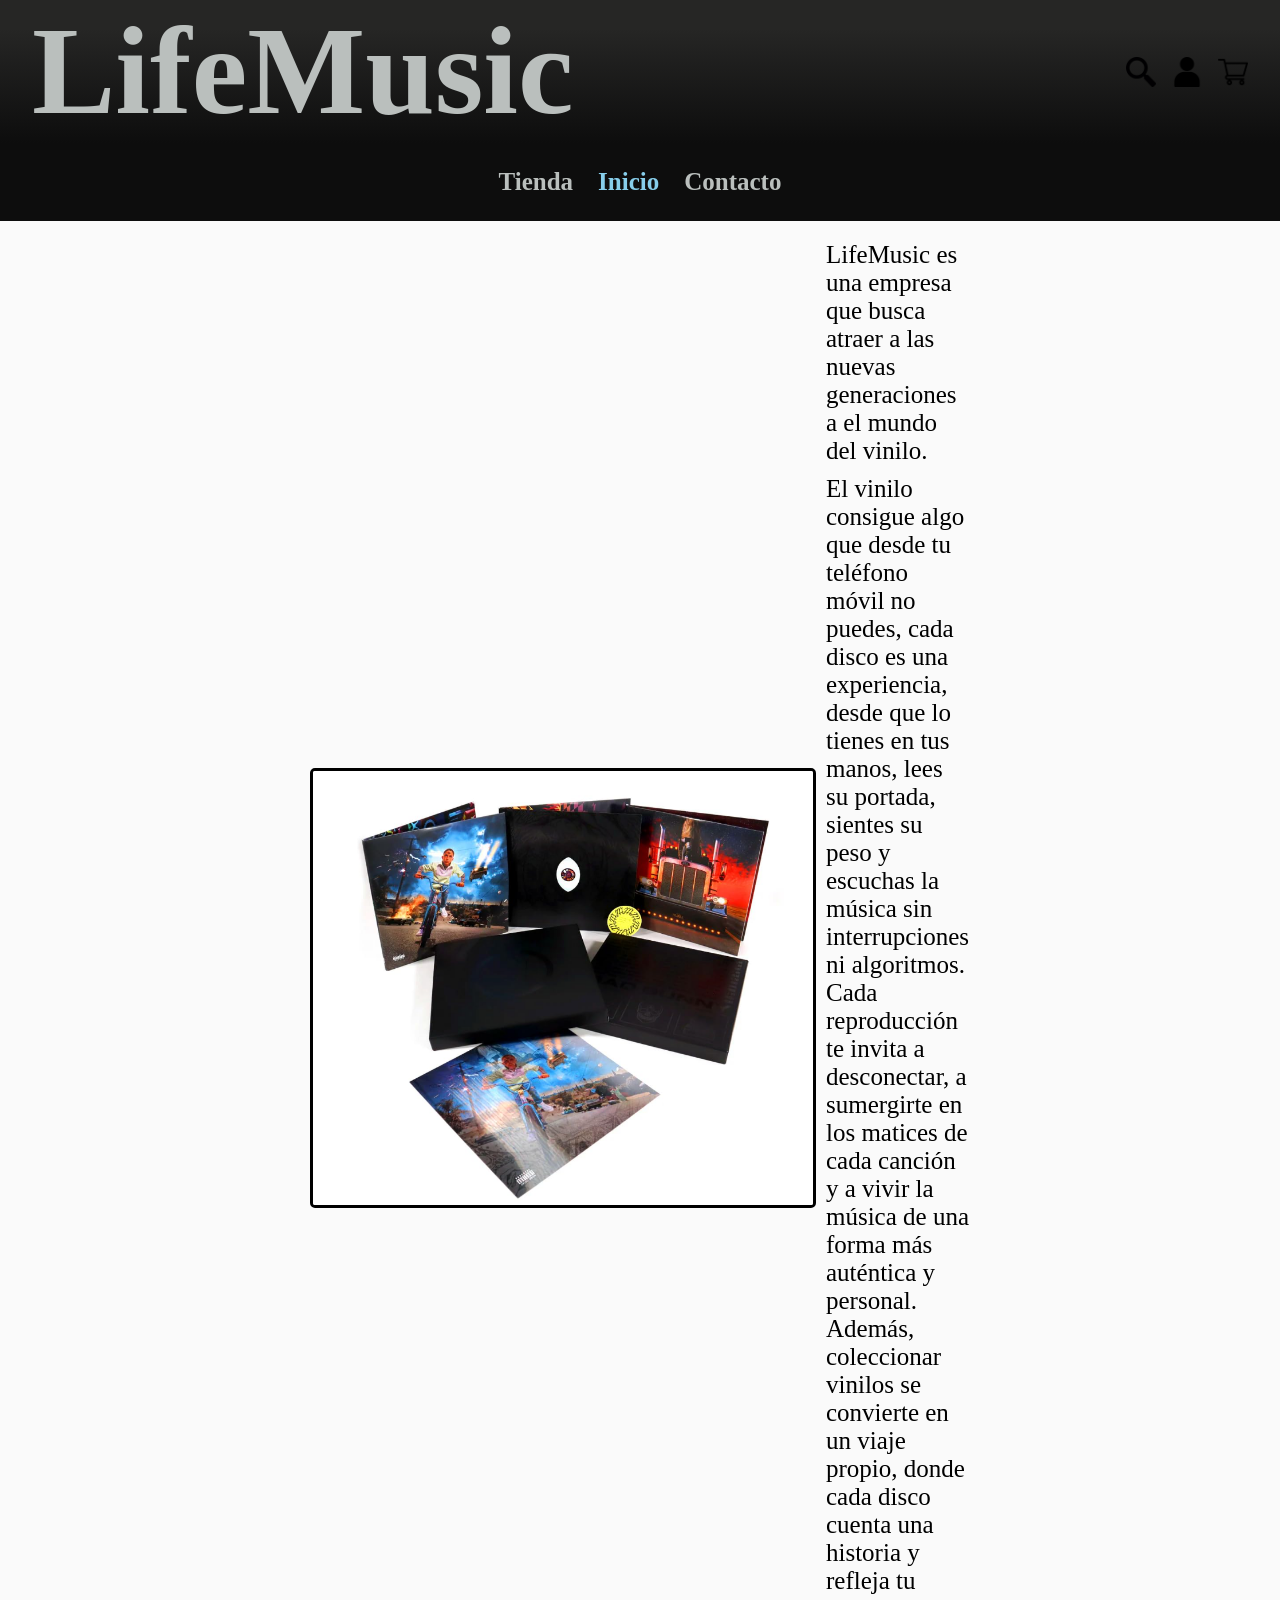
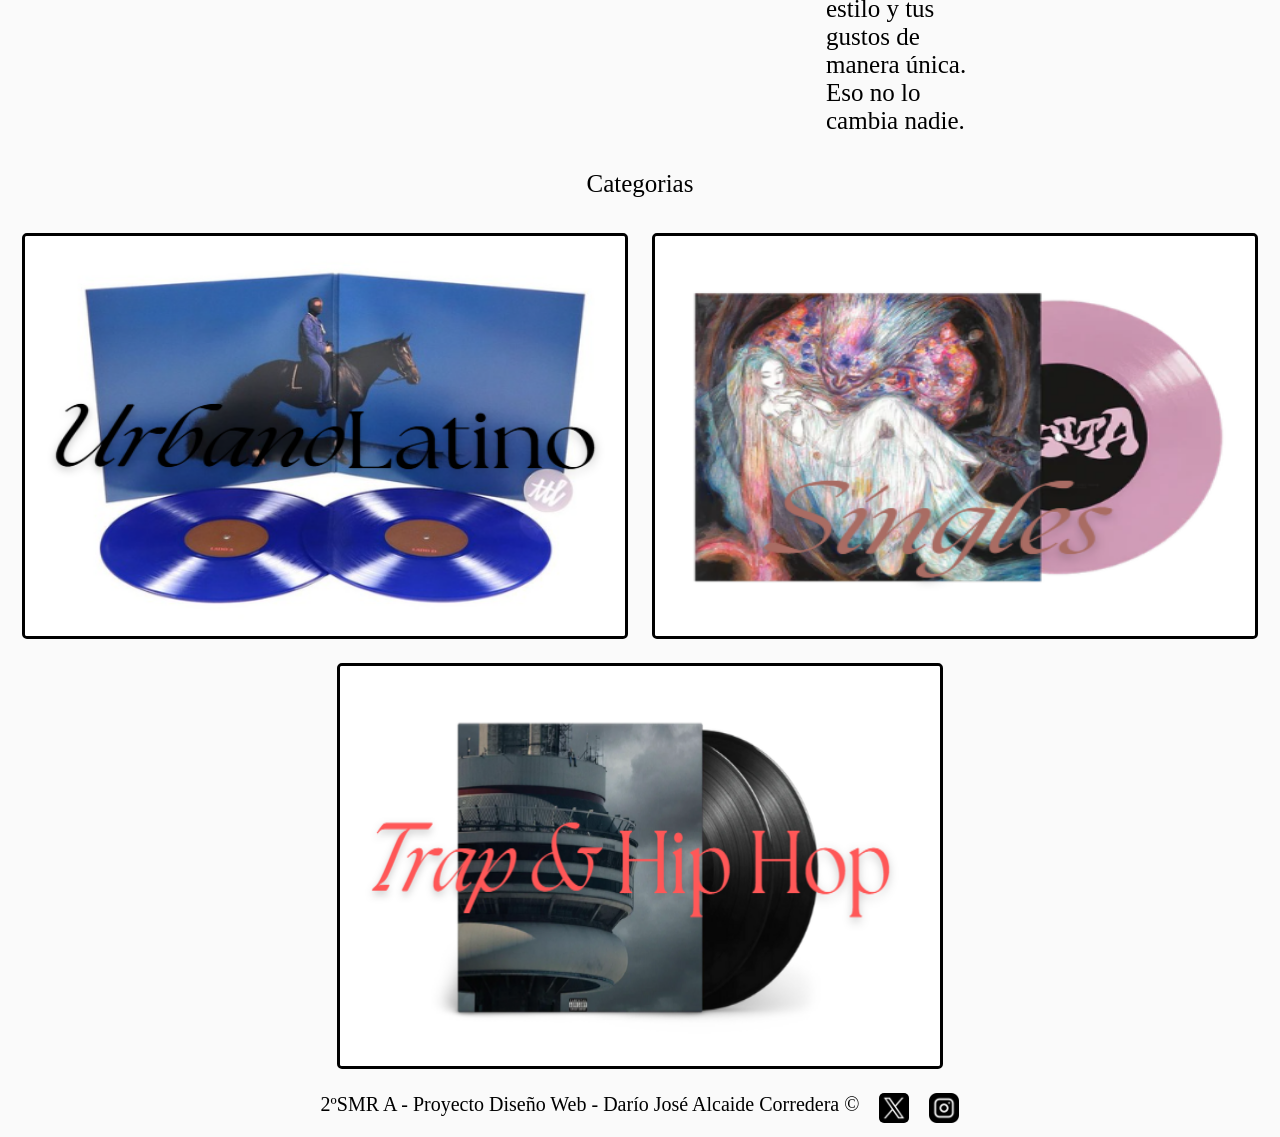
==== index.html @ 59ba2aa6 "aa" ====
<!DOCTYPE html>
<html lang="en">

<head>
    <meta charset="UTF-8">
    <meta name="viewport" content="width=device-width, initial-scale=1.0">
    <title>LifeMusic</title>
    <link rel="stylesheet" href="./styles.css">
    <link id="favicon" rel="icon" type="image/png" href="./img1/reproductor-de-vinilo.png">
</head>

<body>
    <header>
        <h1>LifeMusic</h1>
        <div class="logos">
            <img src="./img1/lupa.png" alt="">
            <img src="./img1/usuario.png" alt="">
            <img src="./img1/carrito.png" alt="">
        </div>
    </header>

    <nav>
        <a href="./pagina2/pagina1.html"><p>Tienda</p></a>
        <a href="./index.html"><p class="inicio">Inicio</p></a>
        <a href="./pagina3/contacto.html"><p>Contacto</p></a>
    </nav>

    <main>
        <div class="info">
            <img src="./img1/2.png" width="50%" height="50%" class="imagen">
            <div class="texto">
                <p>LifeMusic es una empresa que busca atraer a las nuevas generaciones a el mundo del vinilo.</p>
                <p>El vinilo consigue algo que desde tu teléfono móvil no puedes, cada disco es una experiencia, desde
                    que lo tienes en tus manos, lees su portada, sientes su peso y escuchas la música sin interrupciones
                    ni algoritmos. Cada reproducción te invita a desconectar, a sumergirte en los matices de cada
                    canción y a vivir la música de una forma más auténtica y personal. Además, coleccionar vinilos se
                    convierte en un viaje propio, donde cada disco cuenta una historia y refleja tu estilo y tus gustos
                    de manera única. Eso no lo cambia nadie.</p>
            </div>
        </div>
        <div class="categorias1">
            <p>Categorias</p>
        </div>
        <div class="categorias2">
            <img src="./img1/latino.png" alt="">
            <img src="./img1/singles.png" alt="">
            <img src="./img1/guiri.png" alt="">
        </div>
    </main>

    <footer>
        <p>2ºSMR A - Proyecto Diseño Web - Darío José Alcaide Corredera &copy;</p>
        <a href="https://twitter.com" target="_blank"><img src="./img1/twitter.png" alt="Twitter"></a>
        <a href="https://instagram.com" target="_blank"><img src="./img1/instagram.png" alt="Instagram"></a>
    </footer>
</body>

</html>
---- styles.css ----
body{
    margin: 0;
    display: grid;
    grid-template-areas:
    "header"
    "nav"
    "main"
    "footer";
    grid-template-rows: auto auto 1fr auto;
    min-height: 100vh;
}
                                                                                            /* header */
header {
    grid-area: header;
    display: flex;
    align-items: center;
    background-color: blue;
    padding: 0 2rem;
    background: linear-gradient(to bottom, #262625 20%, #0d0d0d 100%);
}

header h1{
    margin: 0;
    display: flex;
    flex: 1;
    text-align: center;
    font-size: 125px;
    color: #BABFBD;

}

.logos{
    display: flex;
    gap: 1rem;
}

header img{
    width:30px ;
    height:30px ;
    
}
header img:hover{
    transform: scale(1.2);
}
                                                                                            /* nav */
nav{
    display: flex;
    justify-content: center;
    gap: 25px;
    text-align: center;
    background-color: #0d0d0d;
}

nav p:hover{
    color: skyblue;
    transform: scale(1.1);
}
nav a{
    text-decoration: none;
    font-weight: bold;
    font-size: 25px;
    color: inherit;
    color: #BABFBD;

}

.inicio{
    color: skyblue;
}
                                                                                            /* main */

main{
    display: grid;
    grid-template-rows: auto auto auto;
    grid-template-areas: 
    "info"
    "categorias1"
    "categorias2";
    background-color: #Fafafa;
    gap: 0;
}

.info{
    display: flex;
    flex-direction: row;
    align-items: center;
    background-color: #Fafafa;
    padding: 10px; 
    gap: 10px;
    margin-top: 10px;
}

.info .texto {
    display: flex;
    flex-direction: column;
    gap: 10px;
    margin-right: 300px;
    
}

.info p {
    font-size: 25px;
    margin: 0;
}

.imagen{
    border: 3px solid black; 
    border-radius: 5px;
    width: 500px;
    height: auto;
    margin-left: 300px;
}

.categorias1{
    margin: 0px;
    text-align: center;
    font-size: 25px;
}

.categorias2{
    margin: 0px;
    text-align: center;
}

.categorias2 img{
    width: 600px;
    height: 400px;
    border: 3px solid black; 
    border-radius: 5px;
    margin: 10px;
}

.categorias2 img:hover{
    transform: scale(1.1);
    border-color: #8c7c4d;
    transition: all 0.3s ease;
}
                                                                                            /* footer */
footer{
    background-color:#Fafafa;
    display: flex;
    justify-content: center;
}

footer p{
    font-size: 20px;
    margin: 10px;
}

footer img{
    width: 30px;
    height: 30px;
    margin: 10px;
    border-radius: 5px;
}
                                                                                            /* @media */

/* tablet */
@media (max-width: 1024px) {
    header h1 {
        font-size: 80px;
    }
    
    nav {
        gap: 15px;
    }
    
    nav a {
        font-size: 18px;
    }
}

/* movil */
@media (max-width: 768px) {
    header h1 {
        font-size: 50px;
        padding: 10px 0;
    }
    
    nav {
        gap: 10px;
        flex-wrap: wrap;
    }
    
    nav a {
        font-size: 16px;
    }
    
    .info {
        flex-direction: column;
        margin-top: 5px;
        padding: 10px 5px;
    }
    
    .info .texto {
        margin-right: 0;
    }
    
    .info p {
        font-size: 18px;
    }
    
    .imagen {
        width: 100%;
        height: auto;
        margin-left: 0;
    }
    
    .categorias2 img {
        width: 100%;
        height: auto;
    }
    
    .categorias1 {
        font-size: 20px;
    }
}
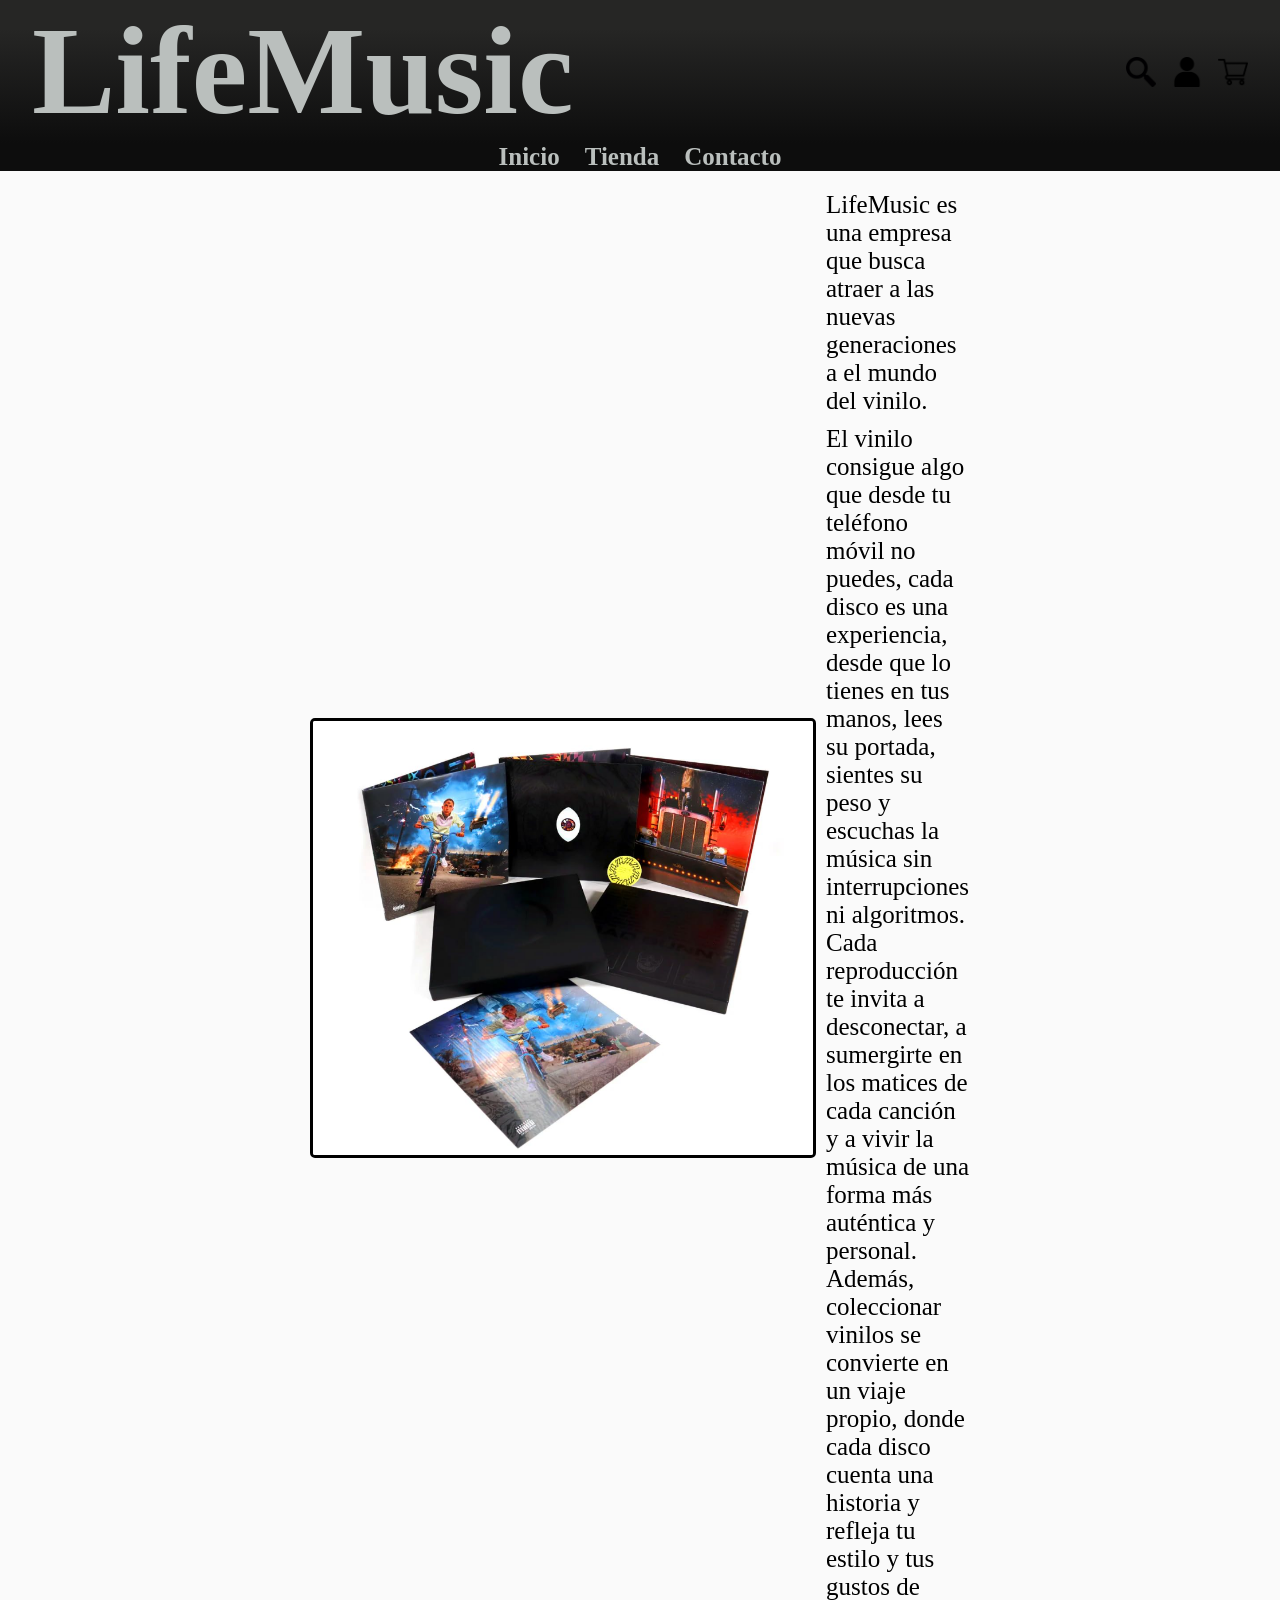
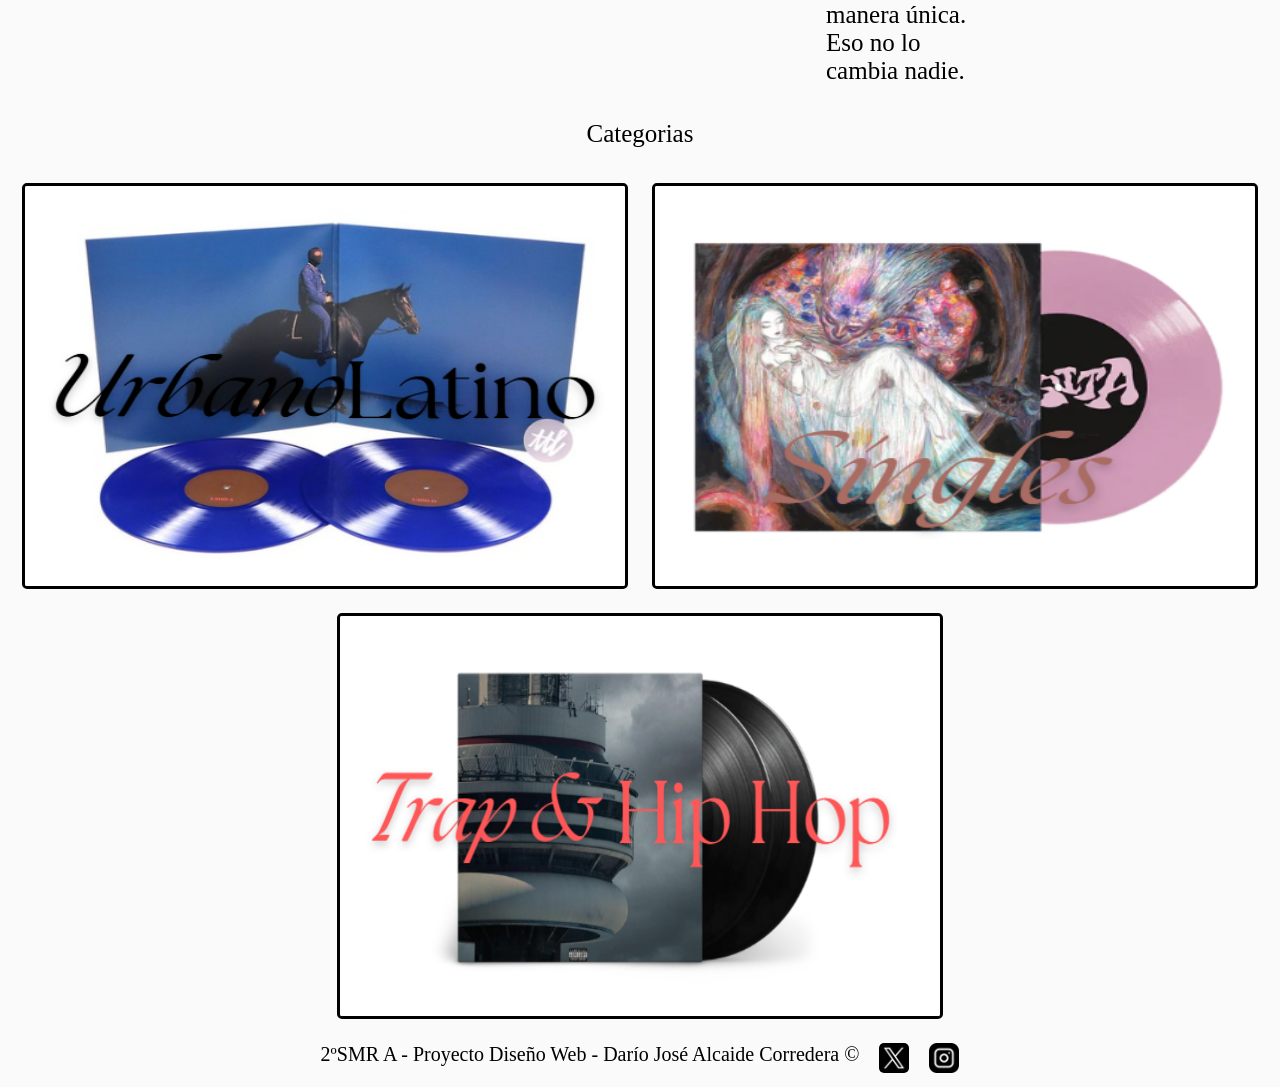
==== commit 3d47a2d2: "a" ====
--- a/index.html
+++ b/index.html
@@ -19,11 +19,11 @@
         </div>
     </header>
 
-    <nav>
-        <a href="./pagina2/pagina1.html"><p>Tienda</p></a>
-        <a href="./index.html"><p class="inicio">Inicio</p></a>
-        <a href="./pagina3/contacto.html"><p>Contacto</p></a>
-    </nav>
+<nav>
+    <a href="../index.html">Inicio</a>
+    <a href="./pagina1.html">Tienda</a>
+    <a href="../pagina3/contacto.html">Contacto</a>
+</nav>
 
     <main>
         <div class="info">
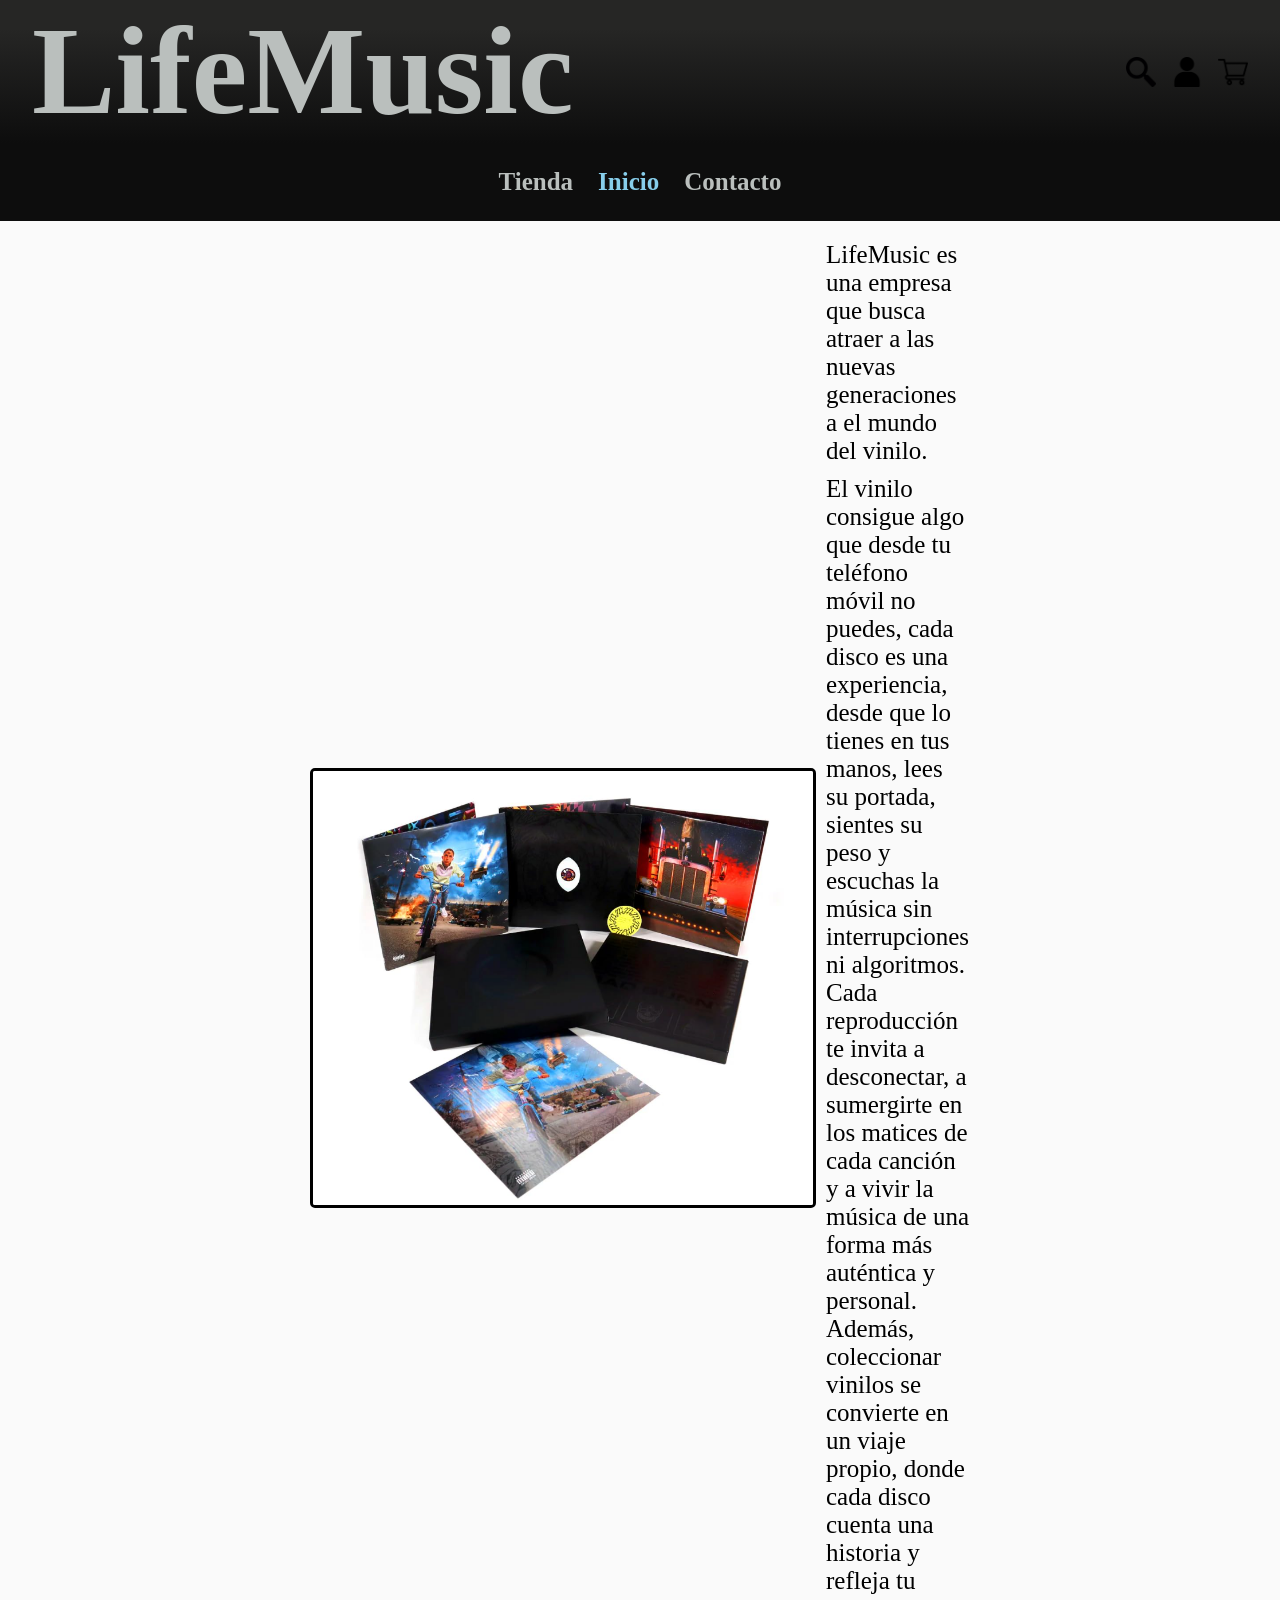
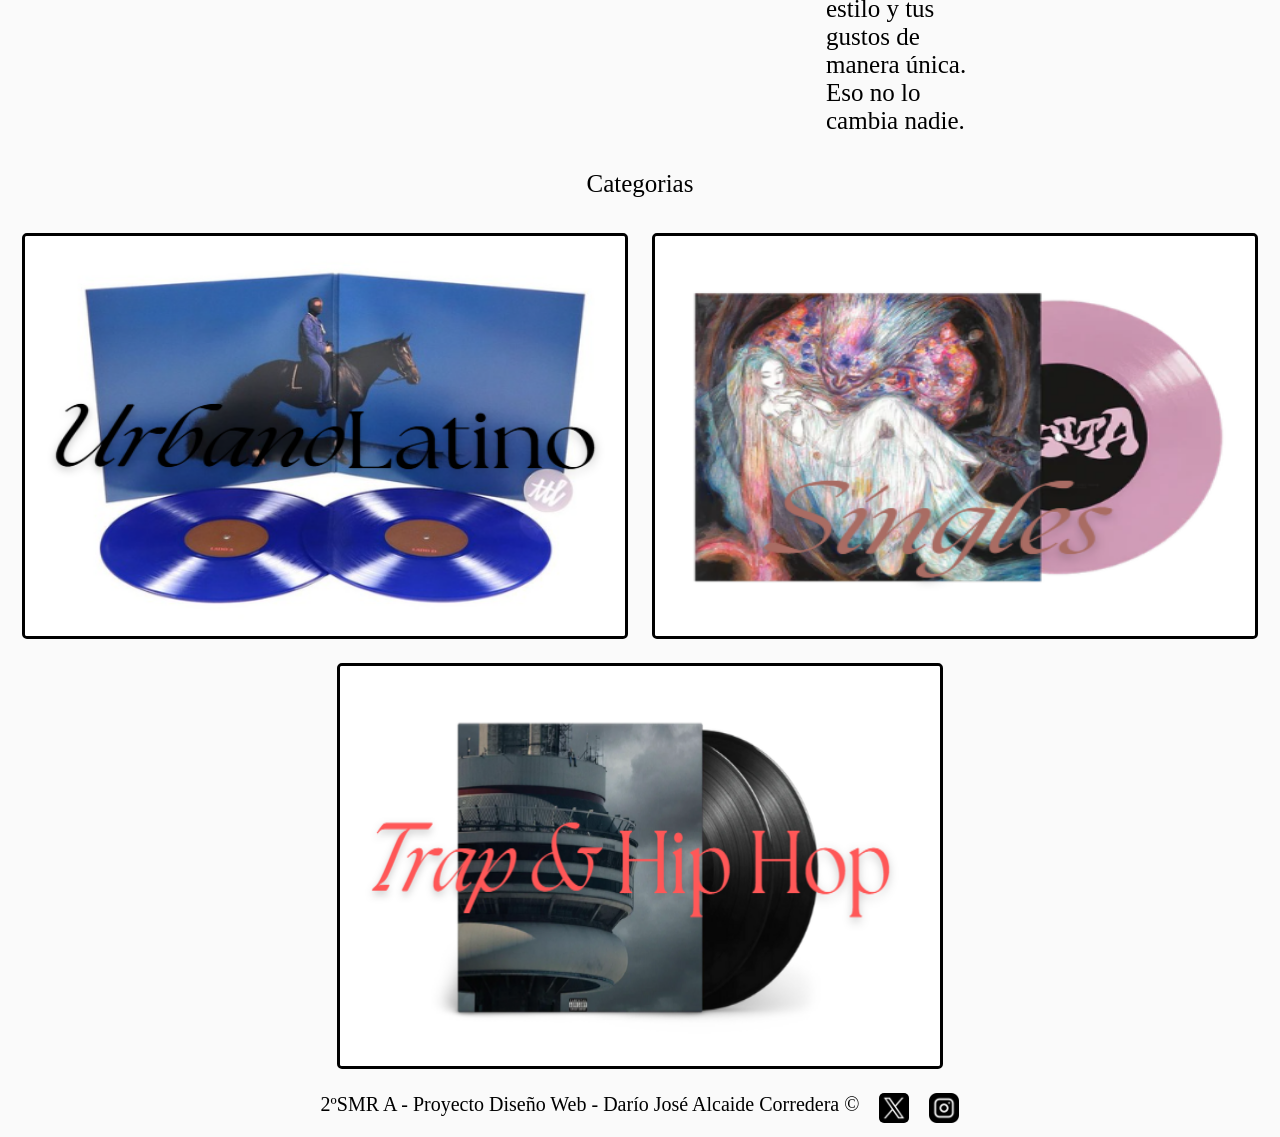
==== commit 35286bbf: "asda" ====
--- a/index.html
+++ b/index.html
@@ -19,11 +19,11 @@
         </div>
     </header>
 
-<nav>
-    <a href="../index.html">Inicio</a>
-    <a href="./pagina1.html">Tienda</a>
-    <a href="../pagina3/contacto.html">Contacto</a>
-</nav>
+    <nav>
+        <a href="./pagina2/pagina1.html"><p>Tienda</p></a>
+        <a href="./index.html"><p class="inicio">Inicio</p></a>
+        <a href="./pagina3/contacto.html"><p>Contacto</p></a>
+    </nav>
 
     <main>
         <div class="info">
